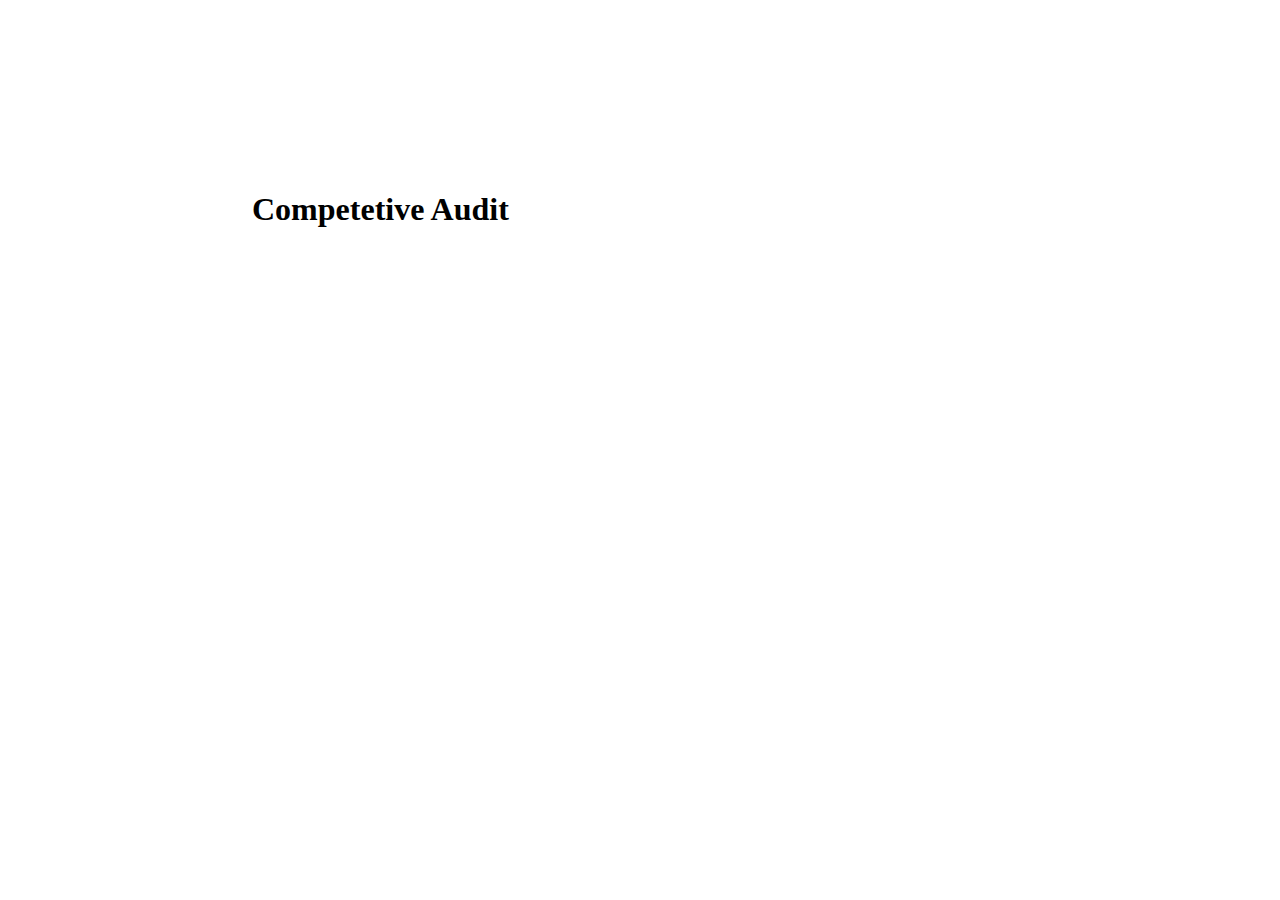
==== compaudit.html @ d3d02306 "Cleaning up code structure" ====
<html>
    <link rel="stylesheet" type="text/css" href="styles.css"/>

    <head>
        <title> Competetive Audit </title>
    </head>

    <div class="nav">
        <h3> <a href="index.html"> Home </a></h3>
        <h3> Competetive Audit </h3>
        <h3> Wireframes </h3>
        <h3> Prototype </h3>
        <h3> Usability Test</h3>
    </div>

    <div class="main">
    <h1> Competetive Audit</h1>
    </div>

</html>
---- styles.css ----
.nav, .main
{
display:inline-block;
width:60%;
}

.nav
{
width: 15rem;
position:relative;
left: 25px;
bottom: 300;
scale: 1
}

h3
{
  background-color: darkgrey;
  width: 175px;
  text-align: center;
  margin: 15px;
  height: 30;
}
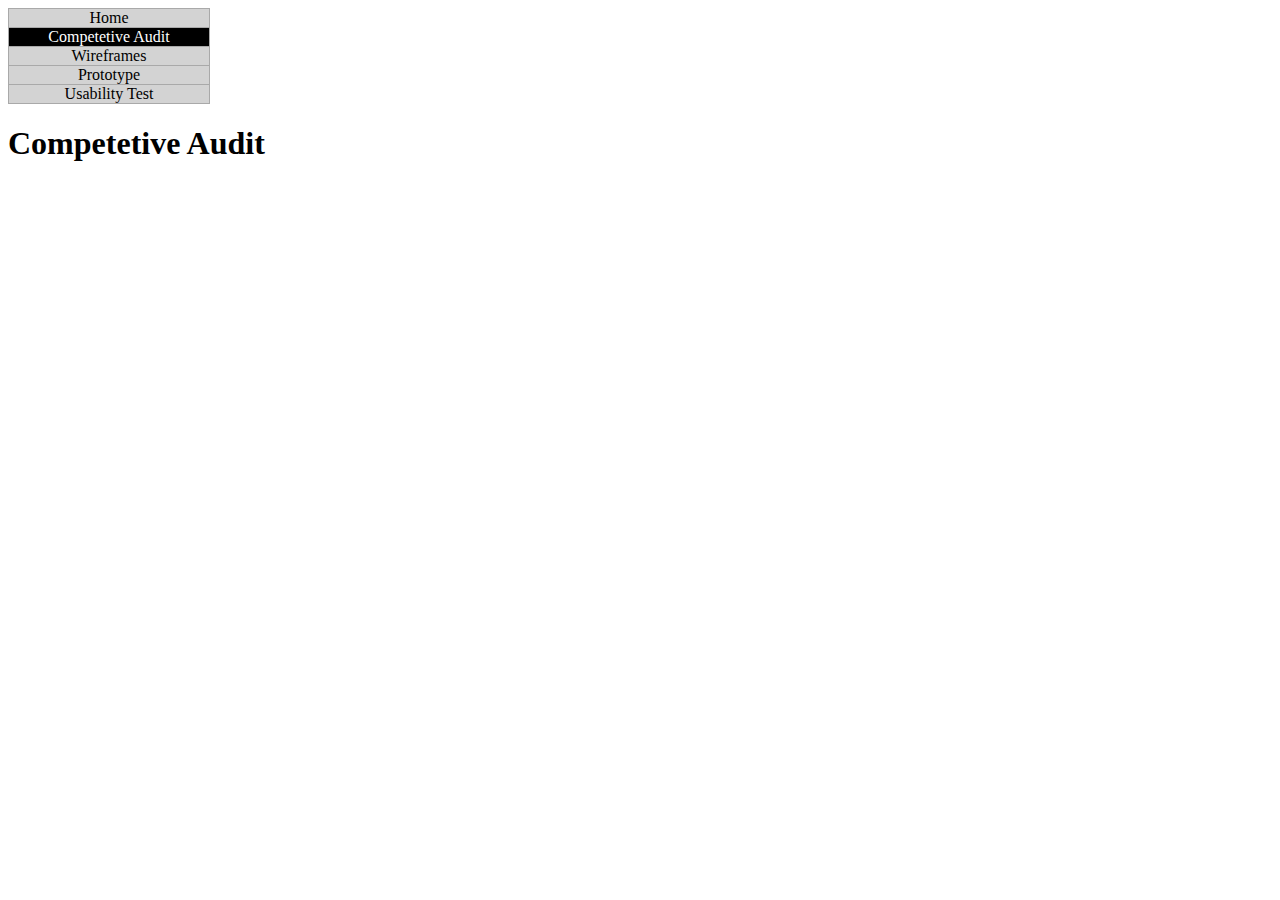
==== commit 148d9345: "Finished updated multipage links" ====
--- a/compaudit.html
+++ b/compaudit.html
@@ -6,15 +6,17 @@
     </head>
 
     <div class="nav">
-        <h3> <a href="index.html"> Home </a></h3>
-        <h3> Competetive Audit </h3>
-        <h3> Wireframes </h3>
-        <h3> Prototype </h3>
-        <h3> Usability Test</h3>
+        <ul>
+            <li><a href="index.html">Home</a></li>
+            <li><a class="active">Competetive Audit</a></li>
+            <li>Wireframes</li>
+            <li>Prototype</li>
+            <li>Usability Test</li>
+        </ul>
     </div>
 
-    <div class="main">
-    <h1> Competetive Audit</h1>
+    <div>
+        <h1> Competetive Audit</h1>
     </div>
 
 </html>--- a/styles.css
+++ b/styles.css
@@ -1,23 +1,47 @@
-.nav, .main
+.nav ul
 {
-display:inline-block;
-width:60%;
+ list-style-type: none;
+
+ margin: 0;
+ padding: 0;
+ width: 200px;
+ border: 1px solid darkgrey;
+ background-color: lightgray;
+ position: relative;
+ text-align: center;
 }
 
-.nav
+.nav li
 {
-width: 15rem;
-position:relative;
-left: 25px;
-bottom: 300;
-scale: 1
+  border-bottom: 1px solid darkgray;
 }
 
-h3
+.nav li a
 {
-  background-color: darkgrey;
-  width: 175px;
-  text-align: center;
-  margin: 15px;
-  height: 30;
+  display: block;
+  text-decoration: none;
+  color:black;
 }
+
+.nav li:last-child
+{
+  border-bottom: none;
+}
+
+.nav a:hover
+{
+  background-color: grey;
+  color:white;
+}
+
+.nav li:hover
+{
+  background-color: grey;
+  color:white;
+}
+
+.nav li .active
+{
+  background: black;
+  color: white;
+}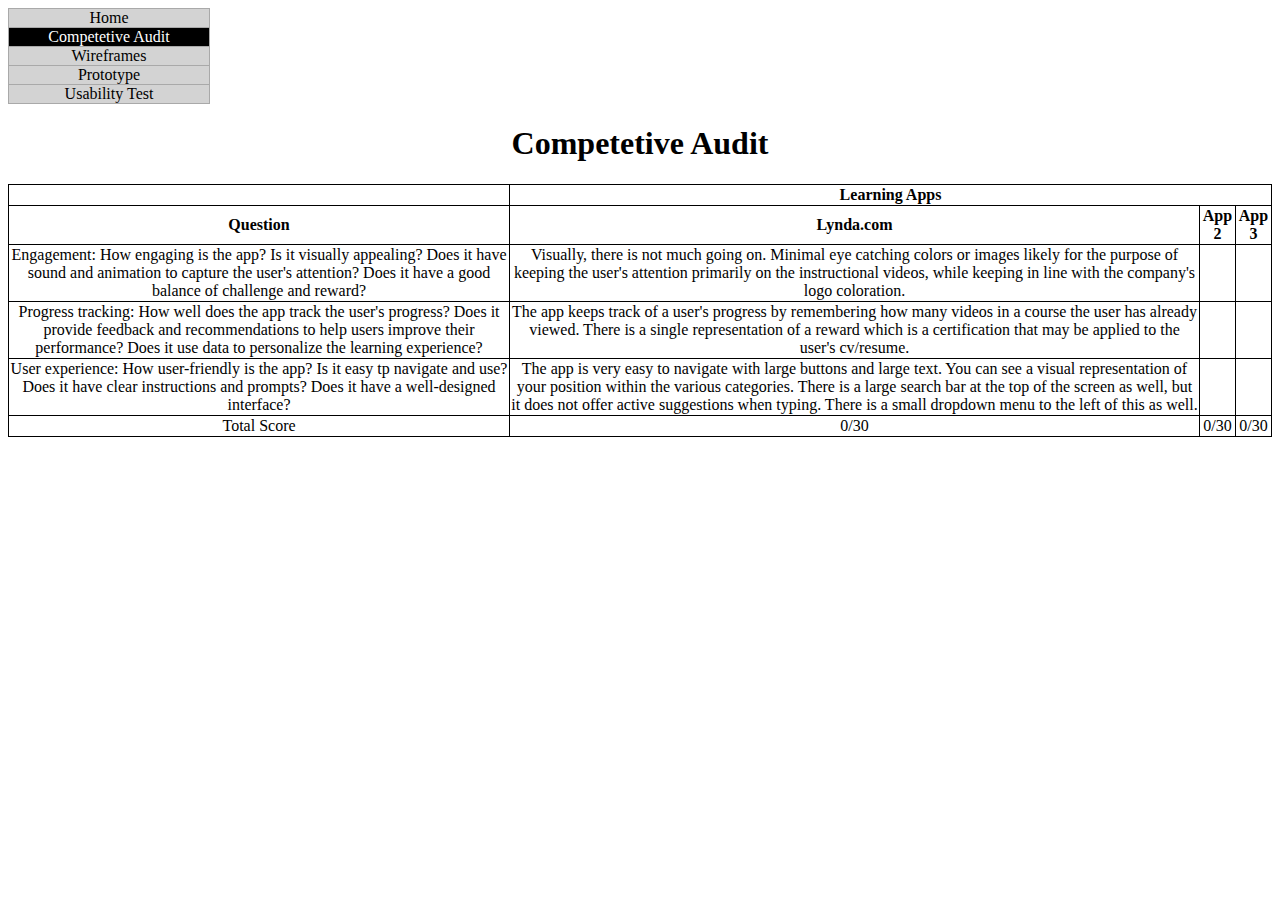
==== commit 45939198: "Comp Audit table with entries" ====
--- a/compaudit.html
+++ b/compaudit.html
@@ -16,7 +16,65 @@
     </div>
 
     <div>
-        <h1> Competetive Audit</h1>
+        <h1 class="title"> Competetive Audit</h1>
+
+        <table class="table">
+            <tr>
+                <th></th>
+                <th colspan="3">Learning Apps</th>
+              </tr>
+            <tr>
+              <th>Question</th>
+              <th>Lynda.com</th>
+              <th>App 2</th>
+              <th>App 3</th>
+            </tr>
+            <tr>
+              <td>Engagement: How engaging is the app?
+                Is it visually appealing? Does it have
+                sound and animation to capture the user's
+                attention? Does it have a good balance of
+                challenge and reward?</td>
+              <td>Visually, there is not much going on. Minimal eye catching colors
+                or images likely for the purpose of keeping the user's attention
+                primarily on the instructional videos, while keeping in line with the company's
+                logo coloration.
+              </td>
+              <td></td>
+              <td></td>
+            </tr>
+            <tr>
+              <td>Progress tracking: How well does the app track 
+                the user's progress? Does it provide feedback 
+                and recommendations to help users improve their 
+                performance? Does it use data to personalize the 
+                learning experience?</td>
+              <td>The app keeps track of a user's progress by remembering how many
+                videos in a course the user has already viewed. There is a single representation
+                of a reward which is a certification that may be applied to the user's cv/resume.
+              </td>
+              <td></td>
+              <td></td>
+            </tr>
+            <tr>
+                <td>User experience: How user-friendly is the app?
+                    Is it easy tp navigate and use? Does it have clear
+                    instructions and prompts?
+                    Does it have a well-designed interface?</td>
+                <td>The app is very easy to navigate with large buttons and large text.
+                    You can see a visual representation of your position within the various categories.
+                There is a large search bar at the top of the screen as well, but it does not offer
+            active suggestions when typing. There is a small dropdown menu to the left of this as well.</td>
+                <td></td>
+                <td></td>
+            </tr>
+            <tr>
+                <td>Total Score</td>
+                <td>0/30</td>
+                <td>0/30</td>
+                <td>0/30</td>
+            </tr>
+          </table>
     </div>
 
 </html>--- a/styles.css
+++ b/styles.css
@@ -1,3 +1,15 @@
+.title
+{
+  text-align:center;
+}
+
+.table, th, td
+{
+  border: 1px solid black;
+  border-collapse: collapse;
+  text-align:center;
+}
+
 .nav ul
 {
  list-style-type: none;
@@ -44,4 +56,4 @@
 {
   background: black;
   color: white;
-}+}
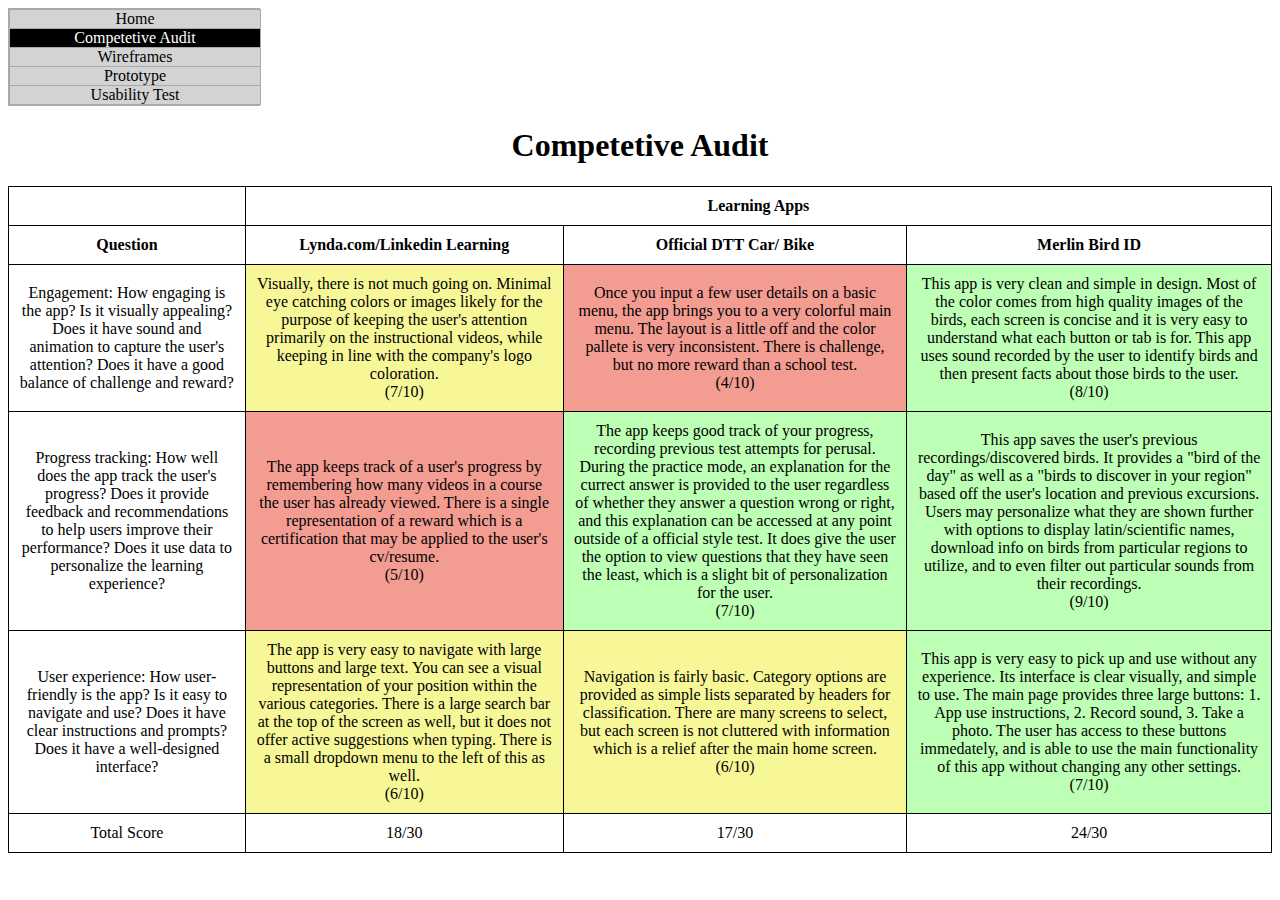
==== commit aaaffdb7: "Audit colors" ====
--- a/compaudit.html
+++ b/compaudit.html
@@ -15,7 +15,7 @@
         </ul>
     </div>
 
-    <div>
+    <div class="main">
         <h1 class="title"> Competetive Audit</h1>
 
         <table class="table">
@@ -25,9 +25,9 @@
               </tr>
             <tr>
               <th>Question</th>
-              <th>Lynda.com</th>
-              <th>App 2</th>
-              <th>App 3</th>
+              <th>Lynda.com/Linkedin Learning</th>
+              <th>Official DTT Car/ Bike</th>
+              <th>Merlin Bird ID</th>
             </tr>
             <tr>
               <td>Engagement: How engaging is the app?
@@ -35,13 +35,22 @@
                 sound and animation to capture the user's
                 attention? Does it have a good balance of
                 challenge and reward?</td>
-              <td>Visually, there is not much going on. Minimal eye catching colors
+              <td class="yellow">Visually, there is not much going on. Minimal eye catching colors
                 or images likely for the purpose of keeping the user's attention
                 primarily on the instructional videos, while keeping in line with the company's
-                logo coloration.
+                logo coloration. <br>
+                (7/10)
               </td>
-              <td></td>
-              <td></td>
+              <td class="red">Once you input a few user details on a basic menu, the app brings you to a 
+                very colorful main menu. The layout is a little off and the color pallete is very
+                inconsistent. There is challenge, but no more reward than a school test. <br>
+                (4/10)
+              </td>
+              <td class="green">This app is very clean and simple in design. Most of the color comes from high quality images of the birds, each screen is concise and
+                it is very easy to understand what each button or tab is for. This app uses sound
+                recorded by the user to identify birds and then present facts about those birds to the user. <br>
+                (8/10)
+              </td>
             </tr>
             <tr>
               <td>Progress tracking: How well does the app track 
@@ -49,30 +58,56 @@
                 and recommendations to help users improve their 
                 performance? Does it use data to personalize the 
                 learning experience?</td>
-              <td>The app keeps track of a user's progress by remembering how many
+              <td class="red">The app keeps track of a user's progress by remembering how many
                 videos in a course the user has already viewed. There is a single representation
-                of a reward which is a certification that may be applied to the user's cv/resume.
+                of a reward which is a certification that may be applied to the user's cv/resume.<br>
+                (5/10)
               </td>
-              <td></td>
-              <td></td>
+              <td class="green">The app keeps good track of your progress, recording previous test attempts
+                for perusal. During the practice mode, an explanation for the currect answer is provided
+                to the user regardless of whether they answer a question wrong or right, and this explanation
+                can be accessed at any point outside of a official style test. It does give the user the option 
+                to view questions that they have seen the least, which is a slight bit of personalization for the user.<br>
+                (7/10)
+              </td>
+              <td class="green">This app saves the user's previous recordings/discovered birds. It provides a "bird of the day"
+                as well as a "birds to discover in your region" based off the user's location and previous excursions.
+                Users may personalize what they are shown further with options to display latin/scientific names, download
+                info on birds from particular regions to utilize, and to even filter out particular sounds from their 
+                recordings.<br>
+                (9/10)
+              </td>
             </tr>
             <tr>
                 <td>User experience: How user-friendly is the app?
-                    Is it easy tp navigate and use? Does it have clear
+                    Is it easy to navigate and use? Does it have clear
                     instructions and prompts?
                     Does it have a well-designed interface?</td>
-                <td>The app is very easy to navigate with large buttons and large text.
+                <td class="yellow">The app is very easy to navigate with large buttons and large text.
                     You can see a visual representation of your position within the various categories.
-                There is a large search bar at the top of the screen as well, but it does not offer
-            active suggestions when typing. There is a small dropdown menu to the left of this as well.</td>
-                <td></td>
-                <td></td>
+                    There is a large search bar at the top of the screen as well, but it does not offer
+                    active suggestions when typing. There is a small dropdown menu to the left of this as well.<br>
+                    (6/10)
+                </td>
+                <td class="yellow">Navigation is fairly basic. Category options are provided as simple lists
+                    separated by headers for classification. There are many screens to select, but each screen is not
+                    cluttered with information which is a relief after the main home screen.<br>
+                    (6/10)
+                </td>
+                <td class="green">This app is very easy to pick up and use without any experience.
+                    Its interface is clear visually, and simple to use. The main 
+                    page provides three large buttons: 1. App use instructions,
+                    2. Record sound, 3. Take a photo. The user has access to these buttons
+                    immedately, and is able to use the main functionality of this app without
+                    changing any other settings.
+                    (7/10)
+                </td>
             </tr>
             <tr>
                 <td>Total Score</td>
-                <td>0/30</td>
-                <td>0/30</td>
-                <td>0/30</td>
+                <td>18/30</td>
+                <td>17/30</td>
+                <td>24/30</td>
             </tr>
           </table>
     </div>
--- a/styles.css
+++ b/styles.css
@@ -8,18 +8,18 @@
   border: 1px solid black;
   border-collapse: collapse;
   text-align:center;
+  padding:10px;
 }
 
-.nav ul
+.nav, ul
 {
  list-style-type: none;
 
  margin: 0;
  padding: 0;
- width: 200px;
+ width: 250px;
  border: 1px solid darkgrey;
  background-color: lightgray;
- position: relative;
  text-align: center;
 }
 
@@ -57,3 +57,18 @@
   background: black;
   color: white;
 }
+
+.green
+{
+  background-color: rgba(124,255,105,0.5);
+}
+
+.yellow
+{
+  background-color: rgba(240,240,50,0.5);
+}
+
+.red
+{
+  background-color:rgba(230,58,37,0.5);
+}